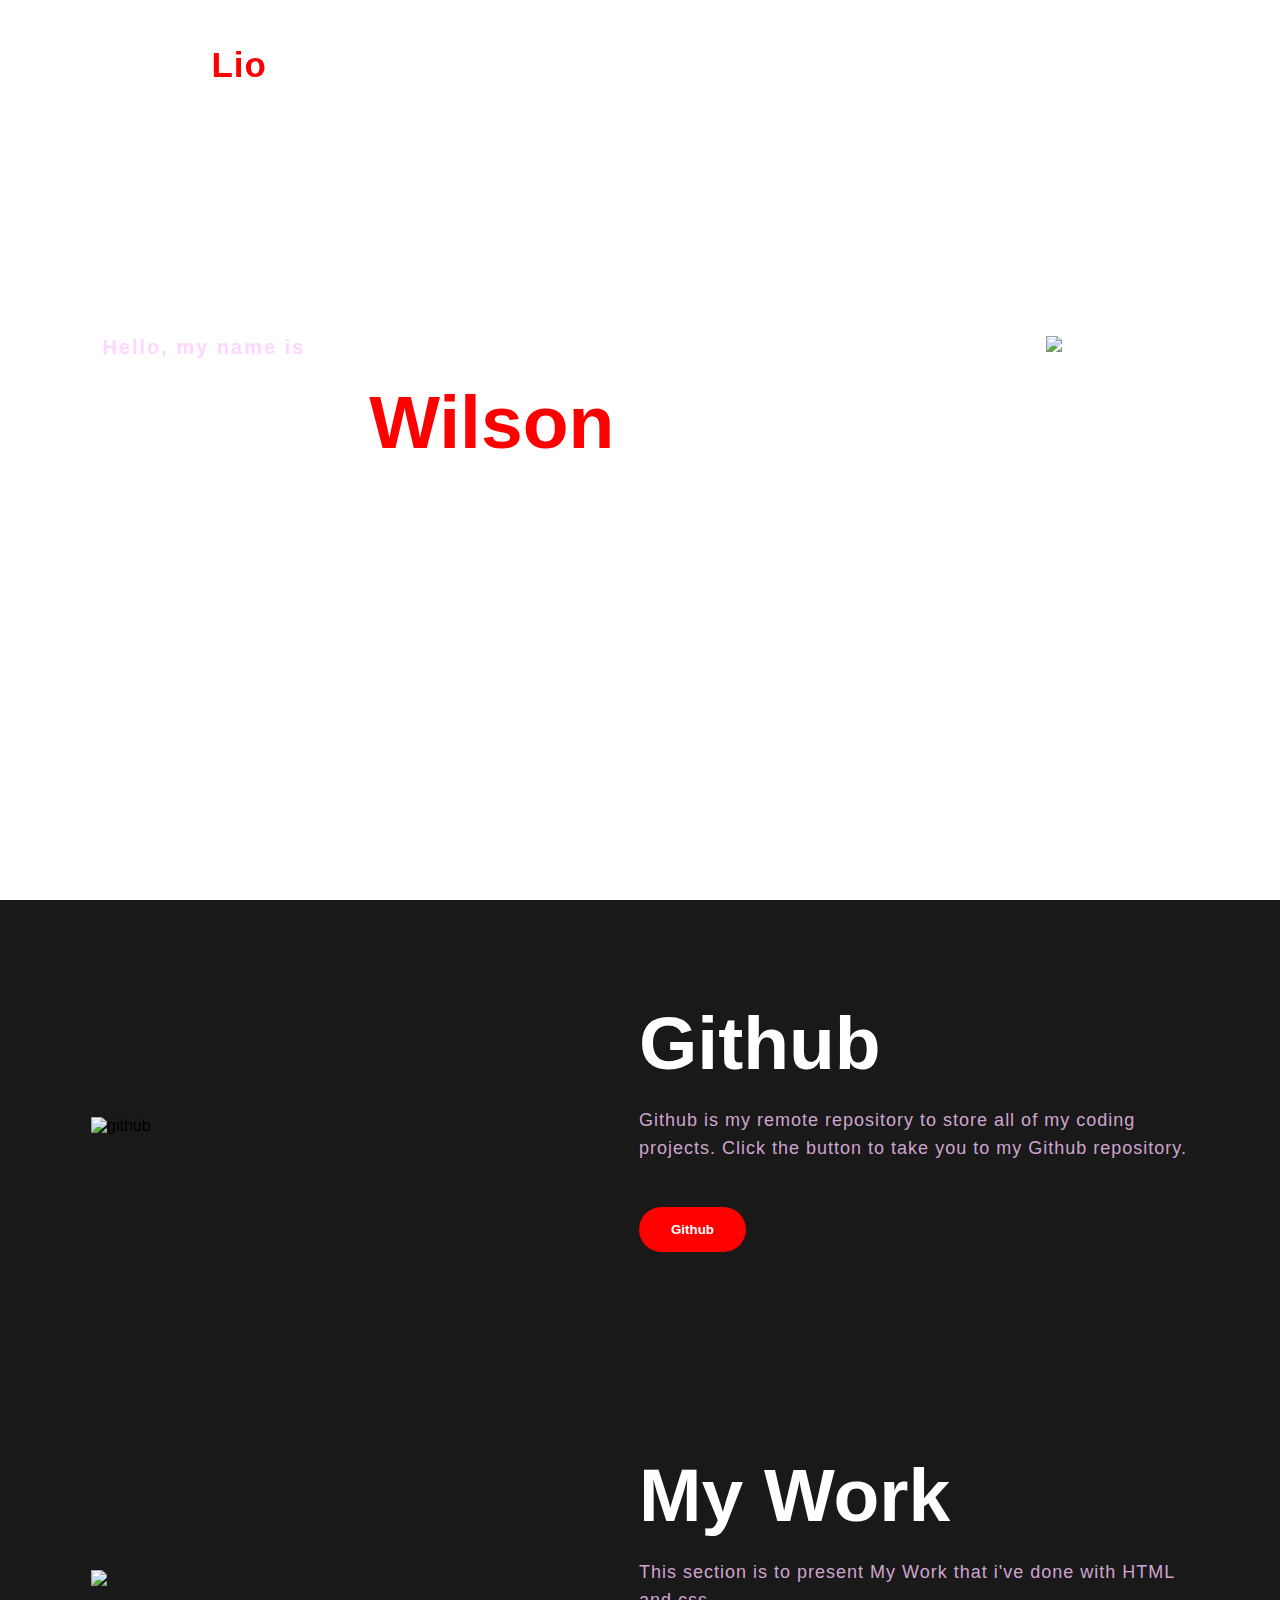
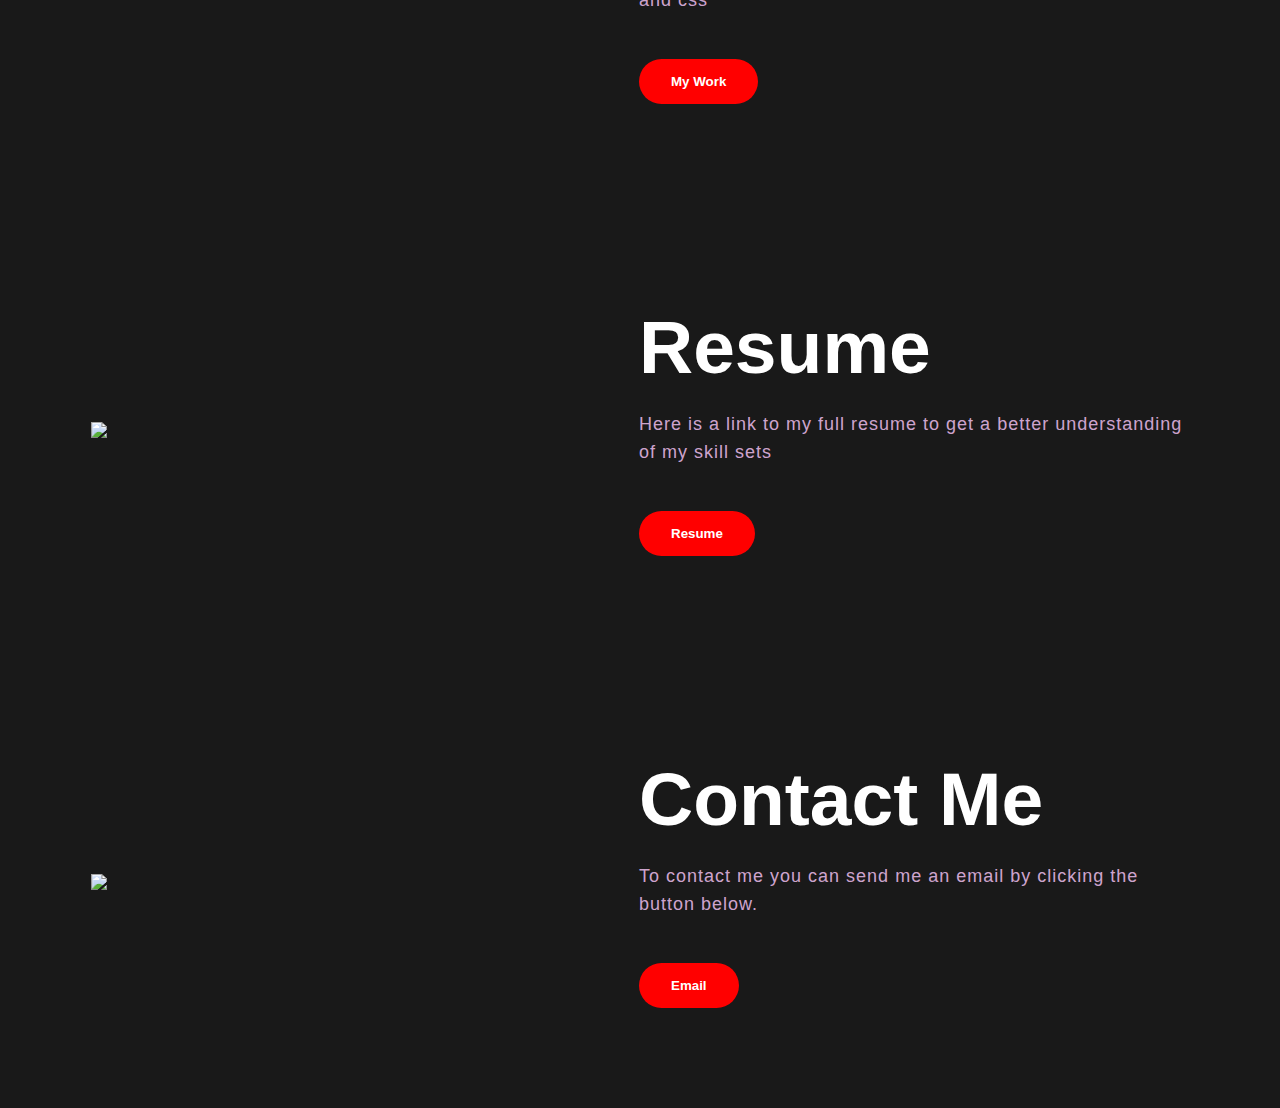
==== index.html @ 30651d8d "adding picture of me to right side and cleaning up css" ====
<!DOCTYPE html>
<html lang="en">
<head>
    <meta charset="UTF-8">
    <meta http-equiv="X-UA-Compatible" content="IE=edge">
    <meta name="viewport" content="width=device-width, initial-scale=1.0">
    <title>Tristan's Portfolio</title>
    <link rel="stylesheet" href="reset.css">
    <link rel="stylesheet" href="style.css">
</head>
<body>
 <!--hero section start-->
<header>
 <div class="hero">
    <nav class="sticky">
        <h2 class="logo">Portfo<span>lio</span></h2>
        <ul>
            <li><a href="#github">Github</a></li>
            <li><a href="#my-work">My Work</a></li>
            <li><a href="#resume">Resume</a></li>
            <li><a href="#contact">Contact</a></li>
        </ul>    
    </nav>
 </div>
<!--end of hero section-->
</header>
<div class="content">
    <div class="hello">
    <h4>Hello, my name is</h4>
    <h1>Tristan <span>Wilson</span></h1>
    <h3>I am a Web Developer</h3>
    </div>
    <div class="pic">
    <img src="./images/IMG_0957.JPG">
    </div>
</div>
<!--Start of github section-->
<section class="style" id="github">
  <div class="main">
    <img src="images/GitHub-headpic.webp" alt="github">
    <div class="text">
        <h2>Github</h2>
        <p>Github is my remote repository to store all of my coding projects.
         Click the button to take you to my Github repository.</p>
         <a href="https://github.com/TristanW63/Personal-Portfolio" target="_blank"><input type="button" value="Github"></a>
    </div>
</div>
</section>
<!--Start of my work section-->
<section class="style" id="my-work">
    <div class="main">
        <img src="./images/Screenshot 2022-08-08 140519.png">
        <div class="text">
            <h2>My Work</h2>
            <p>This section is to present My Work that i've done with HTML and css</p>
            <a href="#"><input type="button" value="My Work"></a>
        </div>
    </div>
</section>
<!--Start of resume section-->
<section class="style" id="resume">
    <div class="main">
        <img src="./images/resume.jpg">
        <div class="text">
        <h2>Resume</h2>
        <p>Here is a link to my full resume to get a better understanding of my skill sets</p>
        <a href="https://my.indeed.com/p/tristanw-r7j72pz" target="_blank"><input type="button" value="Resume"></a>
        </div>
    </div>
</section>
<!--Start of contact section-->
<section class="style" id="contact">
    <div class="main">
        <img src="./images/contact.jpg">
        <div class="text">
            <h2>Contact Me</h2>
            <p>To contact me you can send me an email by clicking the button below.</p>
            <a href="mailto:tristan_wilson_63@yahoo.com" target="_blank"><input type="button" value="Email"></a>
            </div>
          </div>
        </div>
</section>

</body>
</html>
---- style.css ----
* {
    box-sizing: border-box;
    padding: 0;
    margin: 0;
    font-family: 'Gill Sans', 'Gill Sans MT', Calibri, 'Trebuchet MS', sans-serif;
}

/* background image*/
.hero {
    height: 100vh;
    width: 100%;
    background-image: url(./images/background.png);
    background-size: cover;
    background-position: center;
}
/* header/nav bar*/
nav {
    display: flex;
    align-items: center;
    justify-content: space-between;
    padding-top: 45px;
    padding-left: 8%;
    padding-right: 8%;

}

.pic {
    width: 25%%;
}

.sticky {
    position: fixed;
    top:0;
    width: 100%;
}
/* "portfolio"*/
.logo {
    display: flex;
    color: white;
    font-size: 35px;
    letter-spacing: 1px;
    cursor: pointer;
}
span {
    color: red;
}
nav ul li {
    list-style-type: none;
    display: inline-block;
    padding: 10px 25px;
}

nav ul li a {
    color: white;
    text-decoration: none;
    font-weight: bold;
    text-transform: capitalize;
}

nav ul li a:hover {
    color: red;
    transition: .4s;
}

.content {
    width: 75%;
    position: absolute;
    top: 50%;
    display: flex;
    justify-content: space-between;
    left: 8%;
    transform: translateY(-50%);
}


h1 {
    color: white;
    font-size: 4.688rem;
    margin: 20px 0px 20px;
}

h3 {
    color: white;
    font-size: 25px;
    margin-bottom: 50px;
}

h4 {
    color: #fcfc;
    letter-spacing: 2px;
    font-size: 20px;
}

.style {
    width: 100%;
    padding: 100px 0px;
    background-color: #191919;
}

.style img {
    height: auto;
    width: 430px;
}

.text {
    width: 550px;
}

.main {
    max-width: 95%;
    margin: 0 auto;
    display: flex;
    align-items: center;
    justify-content: space-around;
}

h2 {
    display: flex;
    color: white;
    font-size: 75px;
    text-transform: capitalize;
    margin-bottom: 20px;
}

p{
    color: #fcfc;
    letter-spacing: 1px;
    line-height: 28px;
    font-size: 18px;
    margin-bottom: 45px;
}

input {
    background-color: red;
    color: white;
    text-decoration: none;
    border: 2px solid transparent;
    font-weight: bold;
    padding: 13px 30px;
    border-radius: 30px;
    transition: .4s;
}

input:hover {
    background-color: transparent;
    border: 2px solid red;
    cursor: pointer;
}

.content img {
    height: auto;
    width: 200px;
    position: relative;
    right: 0%;
}

@media screen and(min-width: 992px) {
    main {
        width: 50%;
    }
    
    
}

@media screen and(min-width: 728px) {
    body {
        width: 100%;
    }
    
}

@media screen and(min-width: 540px) {
    body {
        width: 100%;
    }
    
}
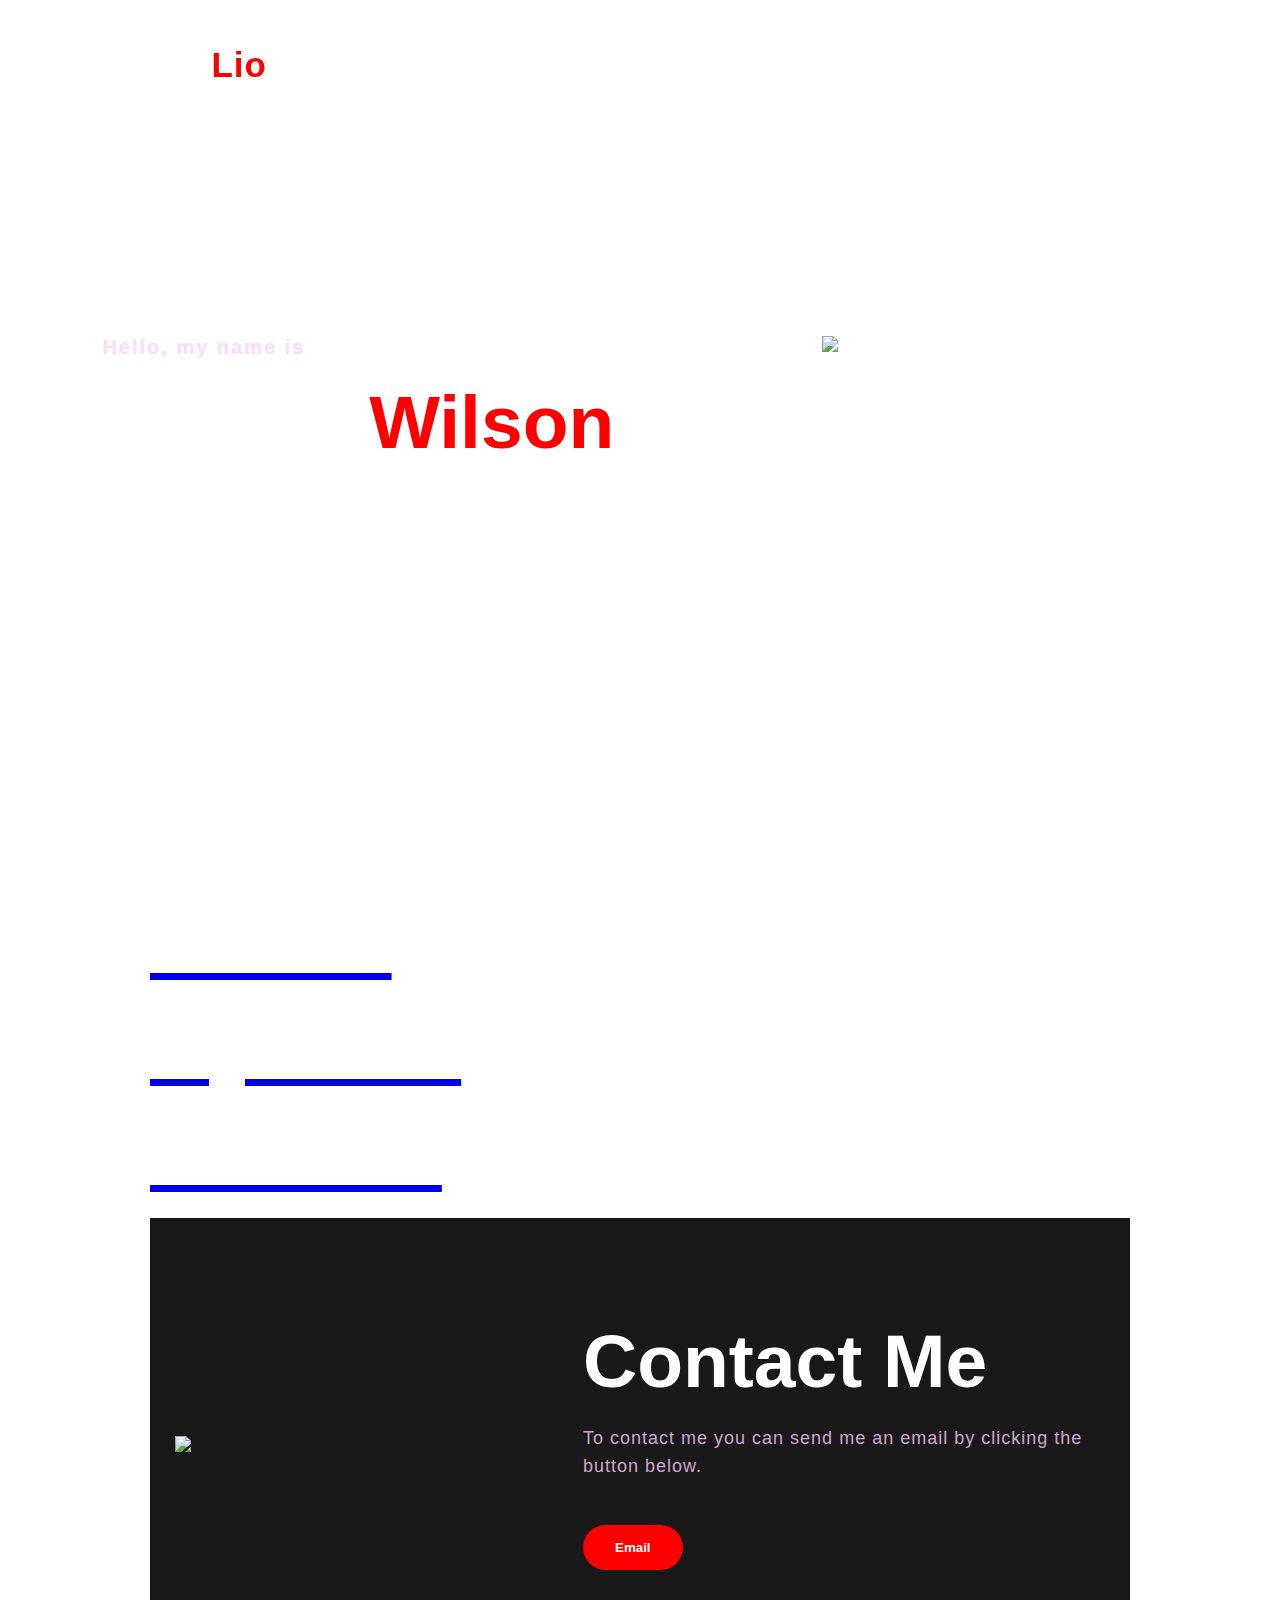
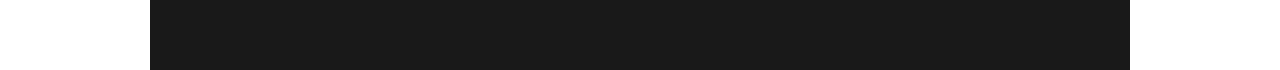
==== commit 7e19320c: "rebuild my html file" ====
--- a/index.html
+++ b/index.html
@@ -35,39 +35,20 @@
     </div>
 </div>
 <!--Start of github section-->
-<section class="style" id="github">
-  <div class="main">
-    <img src="images/GitHub-headpic.webp" alt="github">
-    <div class="text">
-        <h2>Github</h2>
-        <p>Github is my remote repository to store all of my coding projects.
-         Click the button to take you to my Github repository.</p>
-         <a href="https://github.com/TristanW63/Personal-Portfolio" target="_blank"><input type="button" value="Github"></a>
-    </div>
-</div>
-</section>
+<div class="main">
+      <section id="my-work">
+          <a href="https://github.com/TristanW63/Personal-Portfolio" target="_blank" class="gitpic">
+              <h2>Github</h2>
+            </a>
+ 
 <!--Start of my work section-->
-<section class="style" id="my-work">
-    <div class="main">
-        <img src="./images/Screenshot 2022-08-08 140519.png">
-        <div class="text">
-            <h2>My Work</h2>
-            <p>This section is to present My Work that i've done with HTML and css</p>
-            <a href="#"><input type="button" value="My Work"></a>
-        </div>
-    </div>
-</section>
+<a href="#" target="_blank" class="myworkpic">
+    <h2>My Work</h2>
+            </a>
 <!--Start of resume section-->
-<section class="style" id="resume">
-    <div class="main">
-        <img src="./images/resume.jpg">
-        <div class="text">
-        <h2>Resume</h2>
-        <p>Here is a link to my full resume to get a better understanding of my skill sets</p>
-        <a href="https://my.indeed.com/p/tristanw-r7j72pz" target="_blank"><input type="button" value="Resume"></a>
-        </div>
-    </div>
-</section>
+<a href="https://my.indeed.com/p/tristanw-r7j72pz" target="_blank" class="resumepic">
+    <h2>Resume</h2>
+        </a>
 <!--Start of contact section-->
 <section class="style" id="contact">
     <div class="main">
--- a/style.css
+++ b/style.css
@@ -26,13 +26,14 @@
 }
 
 .pic {
-    width: 25%%;
+    width: 25%;
 }
 
 .sticky {
     position: fixed;
     top:0;
     width: 100%;
+    z-index: 1;
 }
 /* "portfolio"*/
 .logo {
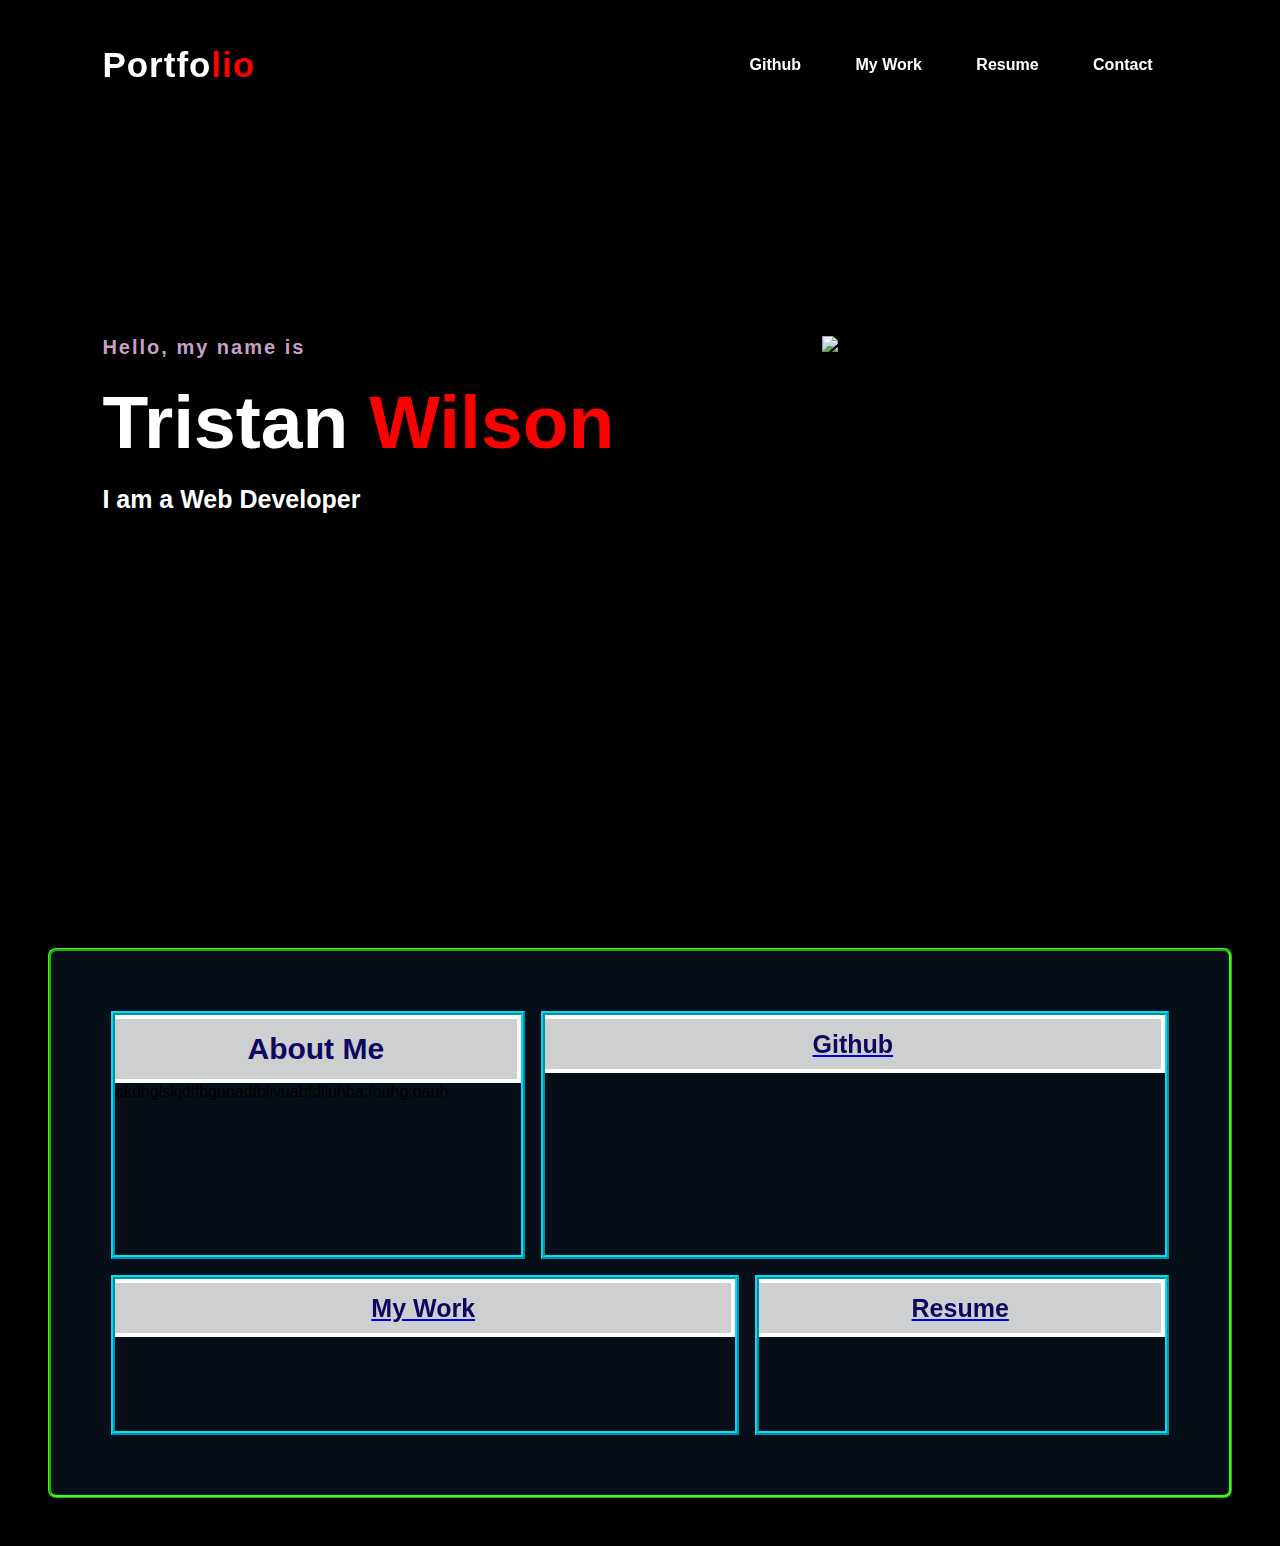
==== commit dbfea280: "did grid styling and colors" ====
--- a/index.html
+++ b/index.html
@@ -38,18 +38,25 @@
 <div class="main">
       <section id="my-work">
           <a href="https://github.com/TristanW63/Personal-Portfolio" target="_blank" class="gitpic">
-              <h2>Github</h2>
+              <h3>Github</h3>
             </a>
  
 <!--Start of my work section-->
 <a href="#" target="_blank" class="myworkpic">
-    <h2>My Work</h2>
+    <h3>My Work</h3>
             </a>
 <!--Start of resume section-->
-<a href="https://my.indeed.com/p/tristanw-r7j72pz" target="_blank" class="resumepic">
-    <h2>Resume</h2>
+<a href="https://my.indeed.com/p/tristanw-r7j72pz" target="_blank" class="resumepic"> 
+    <h3>Resume</h3>
         </a>
-<!--Start of contact section-->
+
+<div class="aboutme">
+        <h5>About Me</h5>
+        <p>akdhglskjdffbguoadfblivuabfdliuhba;fouhg;oauh</p>
+</div>
+      </section>
+</div>
+<!--Start of contact section
 <section class="style" id="contact">
     <div class="main">
         <img src="./images/contact.jpg">
@@ -59,7 +66,7 @@
             <a href="mailto:tristan_wilson_63@yahoo.com" target="_blank"><input type="button" value="Email"></a>
             </div>
           </div>
-        </div>
+        </div> -->
 </section>
 
 </body>
--- a/style.css
+++ b/style.css
@@ -4,6 +4,10 @@
     padding: 0;
     margin: 0;
     font-family: 'Gill Sans', 'Gill Sans MT', Calibri, 'Trebuchet MS', sans-serif;
+}
+
+body {
+    background-color: black;
 }
 
 /* background image*/
@@ -74,6 +78,89 @@
     transform: translateY(-50%);
 }
 
+.gitpic {
+    width: 100%;
+    height: 100%;
+    outline: 0.3rem ridge #05dbf7;
+    grid-column: 3/6;
+    grid-row: 1/4;
+    background-image: url(./GitHub-headpic.webp);
+}
+
+#my-work {
+    display: grid;
+    grid-template-columns: repeat(5, 1fr);
+    grid-template-rows: repeat(5, 5vw);
+    grid-gap: 1.5rem;
+    padding: 3rem; 
+}
+
+.myworkpic {
+    width: 100%;
+    height: 100%;
+    outline: 0.3rem ridge #05dbf7;
+    grid-column: 1/4;
+    grid-row: 4/6;
+    background-image: url(./Screenshot\ 2022-08-08\ 140519.png);
+}
+
+.aboutme {
+    width: 100%;
+    height: 100%;
+    outline: 0.3rem ridge #05dbf7;
+    grid-column: 1/3;
+    grid-row: 1/4;
+}
+
+.resumepic {
+    width: 100%;
+    height: 100%;
+    outline: 0.3rem ridge #05dbf7;
+    grid-column: 4/6;
+    grid-row: 4/6;
+    background-image: url(./resume.jpg);
+}
+
+.main {
+    background-color: #060f18;
+    border-radius: 0.5rem;
+    padding: 1rem;
+    padding-top: 1rem;
+    padding-bottom: 1rem;
+    border: 0.2rem ridge #39FF14;
+    margin: 3rem 3rem 3rem 3rem;
+}
+
+#my-work h3 {
+    color: #0f065e;
+    background-color: rgba(255, 255, 255, 0.8);
+    line-height: 2;
+    text-align: center;
+    border-top: 0.3rem solid #fff;
+    border-right: 0.3rem solid #fff;
+    border-bottom: 0.3rem solid #fff;
+}
+
+h5 {
+    color: #0f065e;
+    background-color: rgba(255, 255, 255, 0.8);
+    line-height: 2;
+    text-align: center;
+    border-top: 0.3rem solid #fff;
+    border-right: 0.3rem solid #fff;
+    border-bottom: 0.3rem solid #fff; 
+    font-size: 30px;
+}
+
+p {
+    display: inline-flex;
+}
+
+#my-work a {
+    filter: brightness(100%);
+    transition: all 1s ease;
+}
+
 
 h1 {
     color: white;
@@ -92,88 +179,3 @@
     letter-spacing: 2px;
     font-size: 20px;
 }
-
-.style {
-    width: 100%;
-    padding: 100px 0px;
-    background-color: #191919;
-}
-
-.style img {
-    height: auto;
-    width: 430px;
-}
-
-.text {
-    width: 550px;
-}
-
-.main {
-    max-width: 95%;
-    margin: 0 auto;
-    display: flex;
-    align-items: center;
-    justify-content: space-around;
-}
-
-h2 {
-    display: flex;
-    color: white;
-    font-size: 75px;
-    text-transform: capitalize;
-    margin-bottom: 20px;
-}
-
-p{
-    color: #fcfc;
-    letter-spacing: 1px;
-    line-height: 28px;
-    font-size: 18px;
-    margin-bottom: 45px;
-}
-
-input {
-    background-color: red;
-    color: white;
-    text-decoration: none;
-    border: 2px solid transparent;
-    font-weight: bold;
-    padding: 13px 30px;
-    border-radius: 30px;
-    transition: .4s;
-}
-
-input:hover {
-    background-color: transparent;
-    border: 2px solid red;
-    cursor: pointer;
-}
-
-.content img {
-    height: auto;
-    width: 200px;
-    position: relative;
-    right: 0%;
-}
-
-@media screen and(min-width: 992px) {
-    main {
-        width: 50%;
-    }
-    
-    
-}
-
-@media screen and(min-width: 728px) {
-    body {
-        width: 100%;
-    }
-    
-}
-
-@media screen and(min-width: 540px) {
-    body {
-        width: 100%;
-    }
-    
-}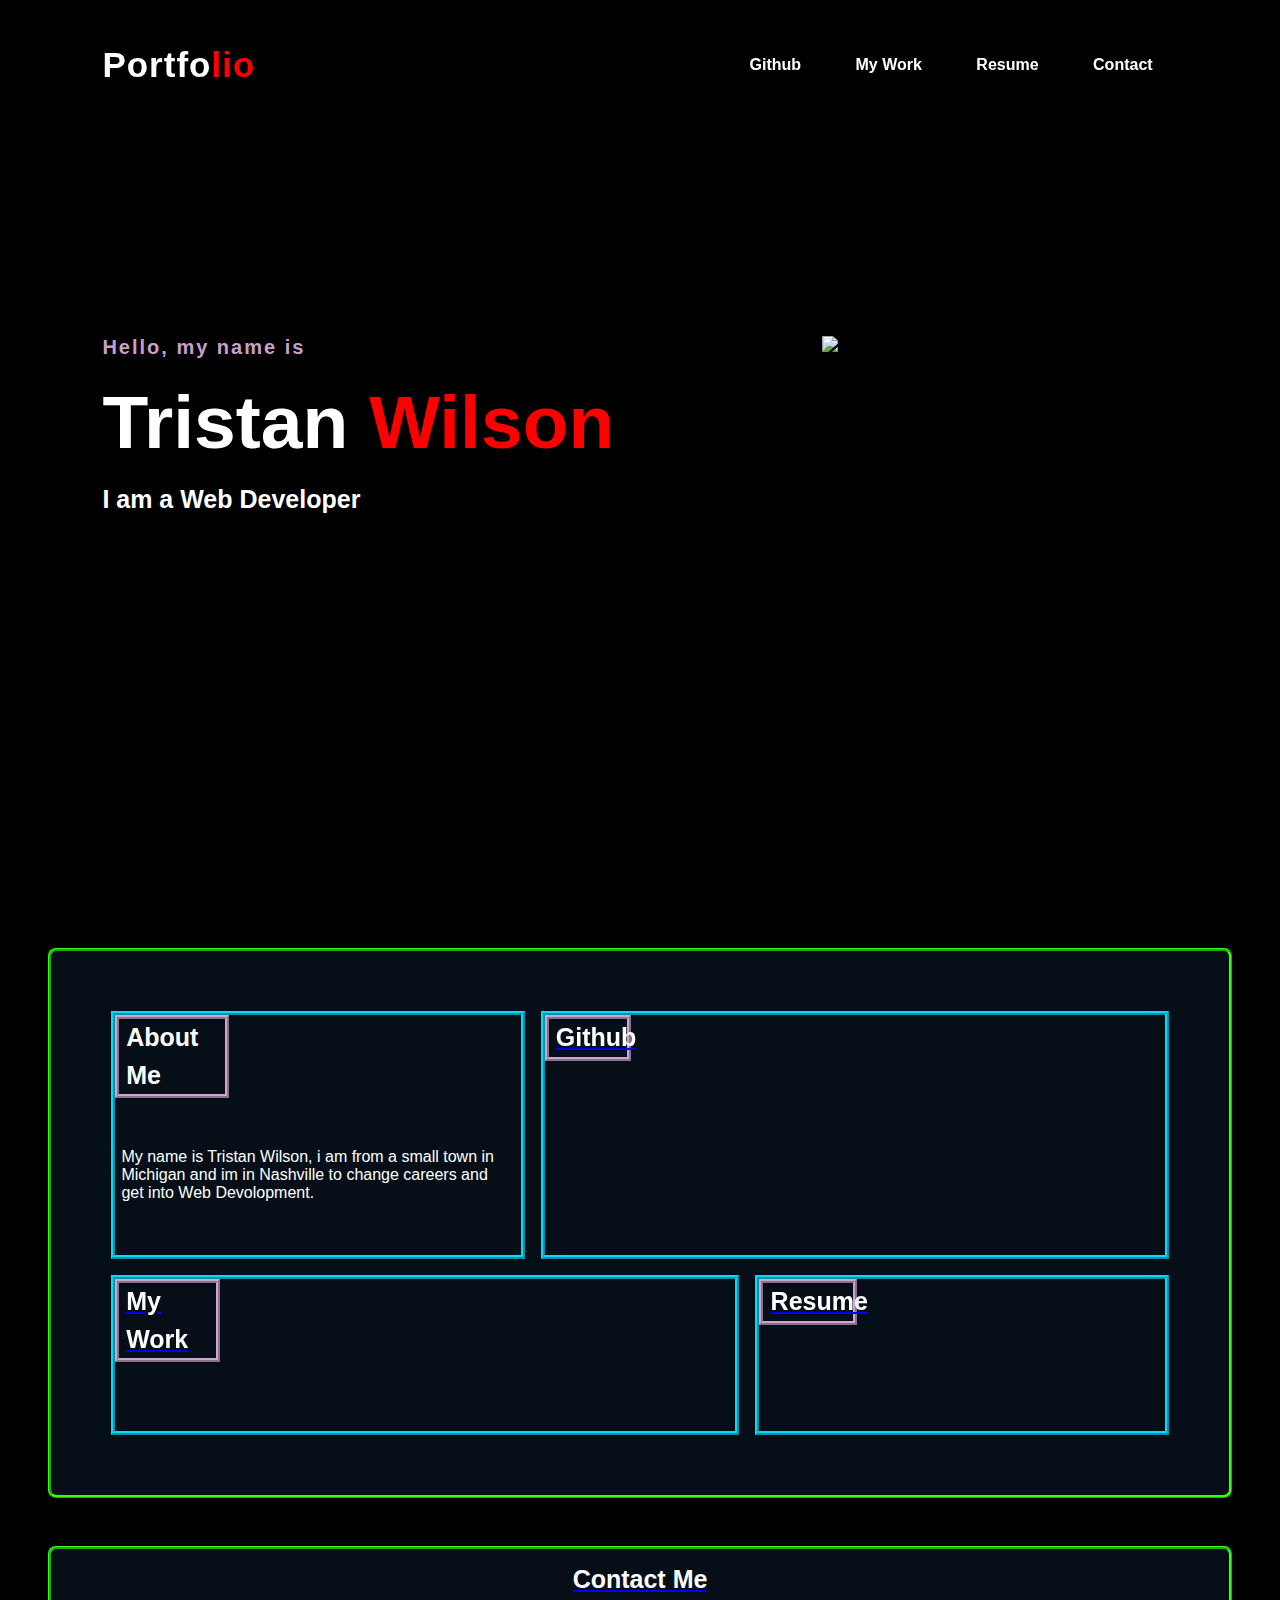
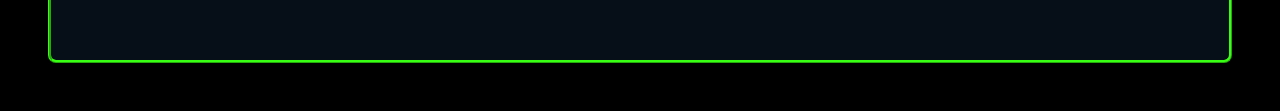
==== commit d010b43b: "readme update" ====
--- a/index.html
+++ b/index.html
@@ -37,7 +37,7 @@
 <!--Start of github section-->
 <div class="main">
       <section id="my-work">
-          <a href="https://github.com/TristanW63/Personal-Portfolio" target="_blank" class="gitpic">
+          <a id="github" href="https://github.com/TristanW63/Personal-Portfolio" target="_blank" class="gitpic">
               <h3>Github</h3>
             </a>
  
@@ -46,28 +46,24 @@
     <h3>My Work</h3>
             </a>
 <!--Start of resume section-->
-<a href="https://my.indeed.com/p/tristanw-r7j72pz" target="_blank" class="resumepic"> 
+<a id="resume" href="https://my.indeed.com/p/tristanw-r7j72pz" target="_blank" class="resumepic"> 
     <h3>Resume</h3>
         </a>
-
+<!--start of about me section-->
 <div class="aboutme">
-        <h5>About Me</h5>
-        <p>akdhglskjdffbguoadfblivuabfdliuhba;fouhg;oauh</p>
+        <h3>About Me</h3>
+        <p>My name is Tristan Wilson, i am from a small town in Michigan and im in Nashville to change careers and get into Web Devolopment.</p>
 </div>
       </section>
 </div>
-<!--Start of contact section
-<section class="style" id="contact">
-    <div class="main">
-        <img src="./images/contact.jpg">
-        <div class="text">
-            <h2>Contact Me</h2>
-            <p>To contact me you can send me an email by clicking the button below.</p>
-            <a href="mailto:tristan_wilson_63@yahoo.com" target="_blank"><input type="button" value="Email"></a>
-            </div>
-          </div>
-        </div> -->
+<!--start of contact section-->
+<div class="contact">
+<section id="contact">
+    <a href="mailto:tristan_wilson_63@yahoo.com" target="_blank" class="contactlink">
+        <h3>Contact Me</h3>
+    </a>
 </section>
+</div>
 
 </body>
 </html>
--- a/style.css
+++ b/style.css
@@ -28,11 +28,11 @@
     padding-right: 8%;
 
 }
-
+/*Profile picture*/
 .pic {
     width: 25%;
 }
-
+/*used for sticky header*/
 .sticky {
     position: fixed;
     top:0;
@@ -67,7 +67,7 @@
     color: red;
     transition: .4s;
 }
-
+/*text to the left side of page*/
 .content {
     width: 75%;
     position: absolute;
@@ -77,14 +77,31 @@
     left: 8%;
     transform: translateY(-50%);
 }
-
+/*layout within main layout*/
 .gitpic {
     width: 100%;
     height: 100%;
     outline: 0.3rem ridge #05dbf7;
     grid-column: 3/6;
     grid-row: 1/4;
-    background-image: url(./GitHub-headpic.webp);
+    background-image: url(./images/GitHub-headpic.webp);
+}
+
+.gitpic h3 {
+    width: 14%;
+    
+}
+
+.myworkpic h3 {
+    width: 17%;
+}
+
+.resumepic h3 {
+    width: 24%;
+}
+
+.aboutme h3 {
+    width: 28%;
 }
 
 #my-work {
@@ -93,6 +110,7 @@
     grid-template-rows: repeat(5, 5vw);
     grid-gap: 1.5rem;
     padding: 3rem; 
+    flex-wrap: wrap;
 }
 
 .myworkpic {
@@ -101,7 +119,8 @@
     outline: 0.3rem ridge #05dbf7;
     grid-column: 1/4;
     grid-row: 4/6;
-    background-image: url(./Screenshot\ 2022-08-08\ 140519.png);
+    background-image: url(./images/Screenshot\ 2022-08-08\ 140519.png);
+    border-image-width: 100%;
 }
 
 .aboutme {
@@ -112,15 +131,21 @@
     grid-row: 1/4;
 }
 
+.aboutme p {
+    padding-left: .4rem;
+    padding-right: .4rem;
+    display: flex;
+}
+
 .resumepic {
     width: 100%;
     height: 100%;
     outline: 0.3rem ridge #05dbf7;
     grid-column: 4/6;
     grid-row: 4/6;
-    background-image: url(./resume.jpg);
-}
-
+    background-image: url(./images/resume.jpg);
+}
+/*main section layout*/
 .main {
     background-color: #060f18;
     border-radius: 0.5rem;
@@ -129,32 +154,20 @@
     padding-bottom: 1rem;
     border: 0.2rem ridge #39FF14;
     margin: 3rem 3rem 3rem 3rem;
+    color: white;
+    flex-wrap: wrap;
 }
 
 #my-work h3 {
-    color: #0f065e;
-    background-color: rgba(255, 255, 255, 0.8);
-    line-height: 2;
-    text-align: center;
-    border-top: 0.3rem solid #fff;
-    border-right: 0.3rem solid #fff;
-    border-bottom: 0.3rem solid #fff;
-}
-
-h5 {
-    color: #0f065e;
-    background-color: rgba(255, 255, 255, 0.8);
-    line-height: 2;
-    text-align: center;
-    border-top: 0.3rem solid #fff;
-    border-right: 0.3rem solid #fff;
-    border-bottom: 0.3rem solid #fff; 
-    font-size: 30px;
-}
-
-p {
-    display: inline-flex;
-}
+    color: white;
+    background-color: #060f18;
+    line-height: 1.5;
+    text-align: left;
+    border: 0.3rem ridge #fcfc;
+    padding-left: 0.45rem;
+    display: flex;
+}
+
 
 #my-work a {
     filter: brightness(100%);
@@ -179,3 +192,33 @@
     letter-spacing: 2px;
     font-size: 20px;
 }
+/*styling for contact section*/
+.contact {
+    background-color: #060f18;
+    border-radius: 0.5rem;
+    padding: 1rem;
+    padding-top: 1rem;
+    padding-bottom: 1rem;
+    border: 0.2rem ridge #39FF14;
+    margin: 3rem 3rem 3rem 3rem;
+}
+
+.contactlink h3 {
+    text-align: center;
+}
+
+@media screen and (max-width: 750px) {
+    nav,
+    ul,
+    li {
+        display: flex;
+        flex-direction: column;
+        text-align: center;
+    }
+    #my-work,
+    .contact
+    .hero{
+        padding: 3rem;
+        scroll-margin-top: 15rem;
+    }
+}
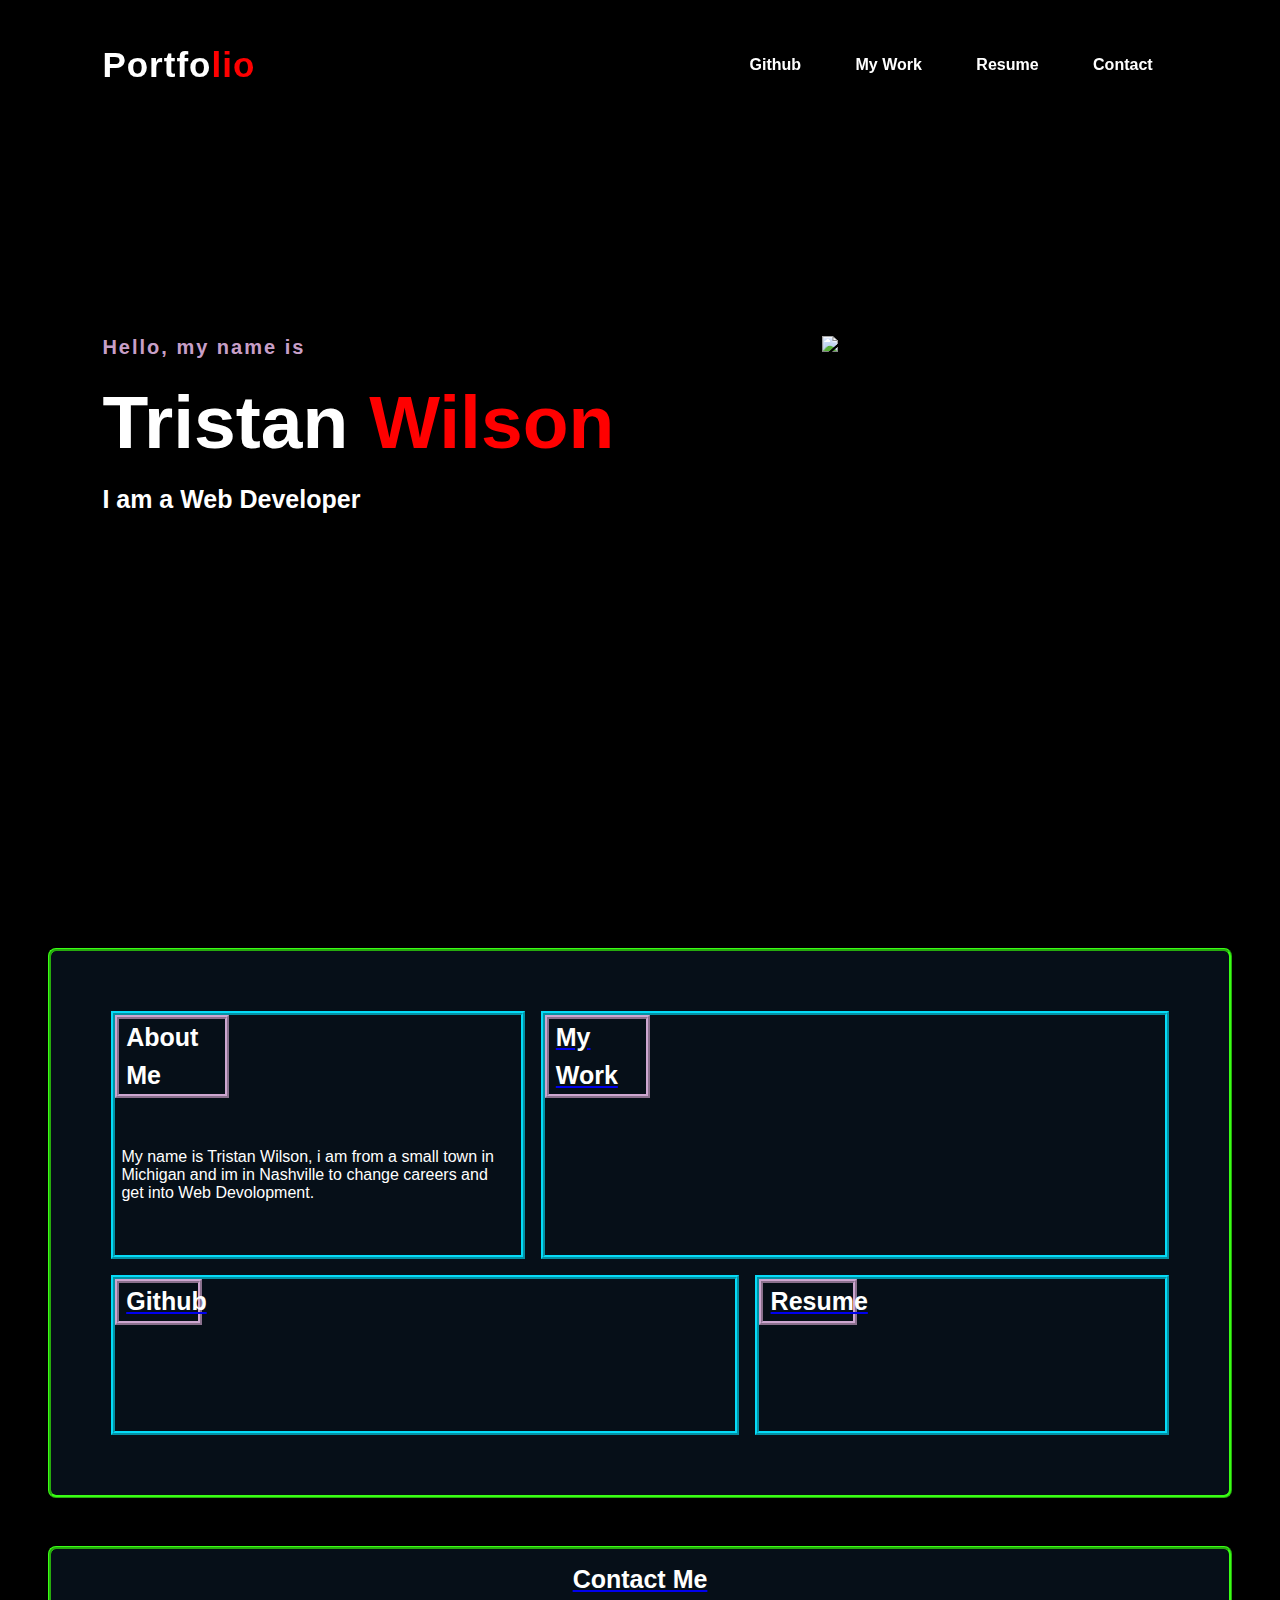
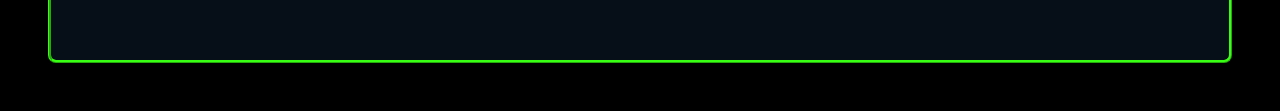
==== commit ddadc2d2: "added hover to elements" ====
--- a/index.html
+++ b/index.html
@@ -37,13 +37,13 @@
 <!--Start of github section-->
 <div class="main">
       <section id="my-work">
-          <a id="github" href="https://github.com/TristanW63/Personal-Portfolio" target="_blank" class="gitpic">
-              <h3>Github</h3>
+          <a href="#" target="_blank" class="gitpic">
+              <h3>My Work</h3>
             </a>
  
 <!--Start of my work section-->
-<a href="#" target="_blank" class="myworkpic">
-    <h3>My Work</h3>
+<a id="github" href="https://github.com/TristanW63/Personal-Portfolio" target="_blank" class="myworkpic">
+    <h3>Github</h3>
             </a>
 <!--Start of resume section-->
 <a id="resume" href="https://my.indeed.com/p/tristanw-r7j72pz" target="_blank" class="resumepic"> 
--- a/style.css
+++ b/style.css
@@ -84,16 +84,34 @@
     outline: 0.3rem ridge #05dbf7;
     grid-column: 3/6;
     grid-row: 1/4;
-    background-image: url(./images/GitHub-headpic.webp);
-}
+    background-image: url(./images/Screenshot\ 2022-08-08\ 140519.png);
+}
+
+.main .gitpic:hover {
+    transform: scale(101%);
+    filter: brightness(150%);
+    box-shadow: 0 0 0 7px #05dbf7;
+}
+
+.main .myworkpic:hover {
+    transform: scale(101%);
+    filter: brightness(150%);
+    box-shadow: 0 0 0 7px #05dbf7;
+}
+
+.main .resumepic:hover {
+    transform: scale(101%);
+    filter: brightness(150%);
+    box-shadow: 0 0 0 7px #05dbf7;
+} 
 
 .gitpic h3 {
+    width:17%;
+    
+}
+
+.myworkpic h3 {
     width: 14%;
-    
-}
-
-.myworkpic h3 {
-    width: 17%;
 }
 
 .resumepic h3 {
@@ -119,8 +137,7 @@
     outline: 0.3rem ridge #05dbf7;
     grid-column: 1/4;
     grid-row: 4/6;
-    background-image: url(./images/Screenshot\ 2022-08-08\ 140519.png);
-    border-image-width: 100%;
+    background-image: url(./images/GitHub-headpic.webp)
 }
 
 .aboutme {
@@ -156,6 +173,7 @@
     margin: 3rem 3rem 3rem 3rem;
     color: white;
     flex-wrap: wrap;
+    transition: transform .2s;
 }
 
 #my-work h3 {
@@ -167,13 +185,6 @@
     padding-left: 0.45rem;
     display: flex;
 }
-
-
-#my-work a {
-    filter: brightness(100%);
-    transition: all 1s ease;
-}
-
 
 h1 {
     color: white;
@@ -205,9 +216,18 @@
 
 .contactlink h3 {
     text-align: center;
-}
-
+    color: white;
+    text-decoration: none;
+    font-weight: bold;
+    text-transform: capitalize;
+}
+
+.contactlink h3:hover {
+    color: red;
+    transition: .4s;
+}
 @media screen and (max-width: 750px) {
+
     nav,
     ul,
     li {
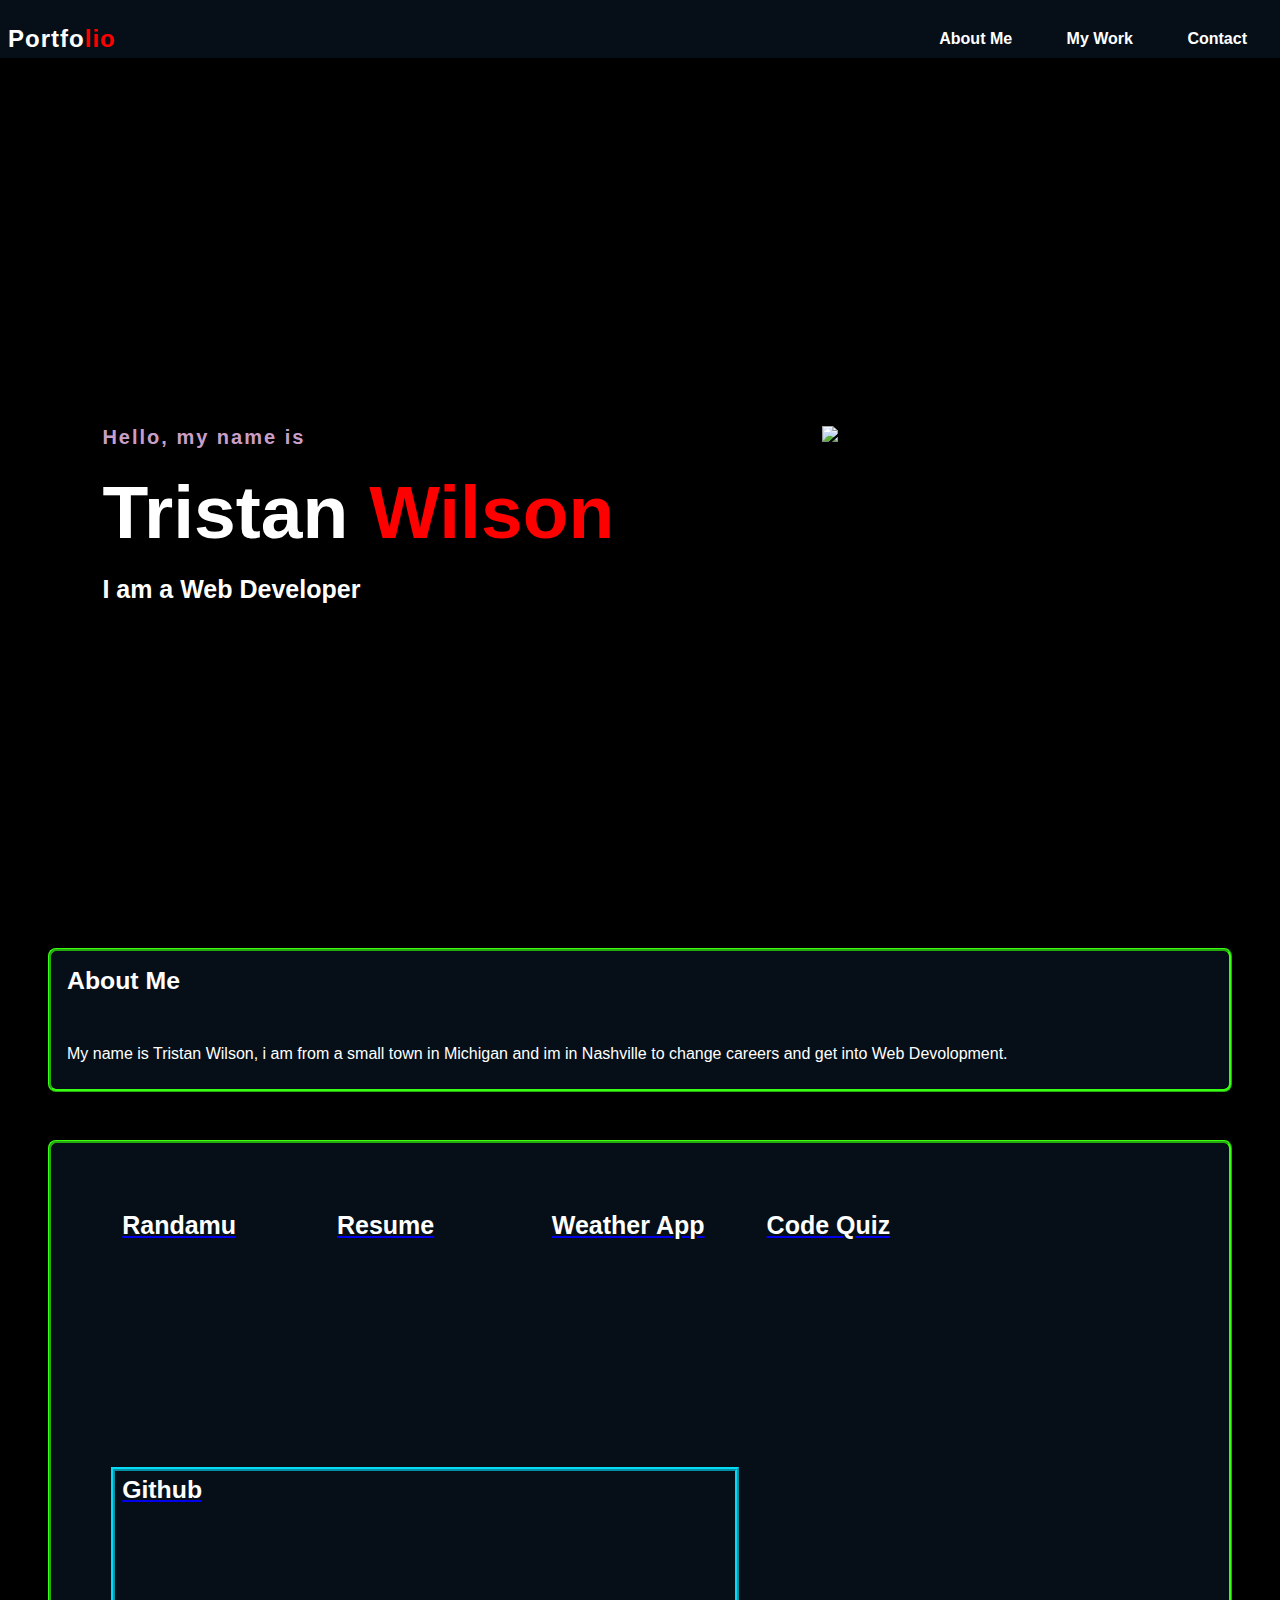
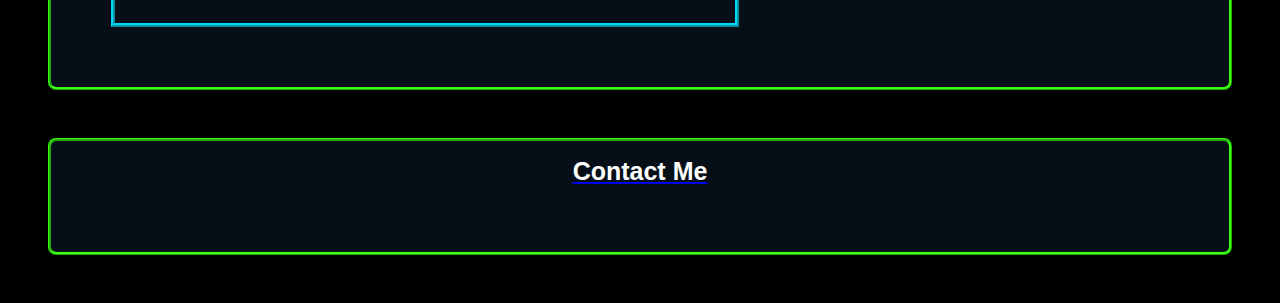
==== commit 88541d05: "Update index.html" ====
--- a/index.html
+++ b/index.html
@@ -15,9 +15,10 @@
     <nav class="sticky">
         <h2 class="logo">Portfo<span>lio</span></h2>
         <ul>
-            <li><a href="#github">Github</a></li>
+            <!-- <li><a href="#github">Github</a></li> -->
+            <li><a href="#aboutme">About Me</a></li>
             <li><a href="#my-work">My Work</a></li>
-            <li><a href="#resume">Resume</a></li>
+            <!-- <li><a href="#resume">Resume</a></li> -->
             <li><a href="#contact">Contact</a></li>
         </ul>    
     </nav>
@@ -34,26 +35,35 @@
     <img src="./images/IMG_0957.JPG">
     </div>
 </div>
+<!--Start of about me section-->
+<div class="aboutme">
+    <section id="aboutme">
+    <h3>About Me</h3>
+        <p>My name is Tristan Wilson, i am from a small town in Michigan and im in Nashville to change careers and get into Web Devolopment.</p>
+    </section>
+</div>
 <!--Start of github section-->
 <div class="main">
       <section id="my-work">
-          <a href="#" target="_blank" class="gitpic">
-              <h3>My Work</h3>
+          <a href="https://cmash93.github.io/Randamu/" target="_blank" class="password">
+              <h3>Randamu</h3>
             </a>
+
+            <a href="https://docs.google.com/document/d/1aMOs_a-oA1tGP4D75vxzP4PNgxoMN6R_hvYn6BngvIM/edit?usp=sharing" target="_blank" class="resume1">
+                <h3>Resume</h3>
+              </a>
+            <a href="https://tristanw63.github.io/Weather-Dashboard/" target="_blank" class="weatherapp">
+                <h3>Weather App</h3>
+              </a>
  
 <!--Start of my work section-->
-<a id="github" href="https://github.com/TristanW63/Personal-Portfolio" target="_blank" class="myworkpic">
+<a id="github" href="https://github.com/TristanW63" target="_blank" class="myworkpic">
     <h3>Github</h3>
             </a>
 <!--Start of resume section-->
-<a id="resume" href="https://my.indeed.com/p/tristanw-r7j72pz" target="_blank" class="resumepic"> 
-    <h3>Resume</h3>
+<a id="resume" href="https://tristanw63.github.io/Code-Quiz/" target="_blank" class="quiz"> 
+    <h3>Code Quiz</h3>
         </a>
-<!--start of about me section-->
-<div class="aboutme">
-        <h3>About Me</h3>
-        <p>My name is Tristan Wilson, i am from a small town in Michigan and im in Nashville to change careers and get into Web Devolopment.</p>
-</div>
       </section>
 </div>
 <!--start of contact section-->
--- a/style.css
+++ b/style.css
@@ -17,15 +17,18 @@
     background-image: url(./images/background.png);
     background-size: cover;
     background-position: center;
+    display: flex;
 }
 /* header/nav bar*/
 nav {
+    background-color: #060f18;
     display: flex;
     align-items: center;
     justify-content: space-between;
-    padding-top: 45px;
-    padding-left: 8%;
-    padding-right: 8%;
+    padding-left: .5rem;
+    padding-right: .5rem;
+    padding-top: 1.25rem;
+    top: 0;
 
 }
 /*Profile picture*/
@@ -43,8 +46,8 @@
 .logo {
     display: flex;
     color: white;
-    font-size: 35px;
-    letter-spacing: 1px;
+    font-size: 2.188;
+    letter-spacing: .063rem;
     cursor: pointer;
 }
 span {
@@ -70,19 +73,21 @@
 /*text to the left side of page*/
 .content {
     width: 75%;
+    display: flex;
+    flex-wrap: wrap;
+    justify-content: space-between;
     position: absolute;
-    top: 50%;
-    display: flex;
-    justify-content: space-between;
+    top: 60%;
     left: 8%;
     transform: translateY(-50%);
 }
+
 /*layout within main layout*/
 .gitpic {
     width: 100%;
     height: 100%;
     outline: 0.3rem ridge #05dbf7;
-    grid-column: 3/6;
+    grid-column: 1/6;
     grid-row: 1/4;
     background-image: url(./images/Screenshot\ 2022-08-08\ 140519.png);
 }
@@ -106,20 +111,20 @@
 } 
 
 .gitpic h3 {
-    width:17%;
+    font-size: 1.55rem;
     
 }
 
 .myworkpic h3 {
-    width: 14%;
+    font-size: 1.55rem;
 }
 
 .resumepic h3 {
-    width: 24%;
+    font-size: 1.55rem;
 }
 
 .aboutme h3 {
-    width: 28%;
+    font-size: 1.55rem;
 }
 
 #my-work {
@@ -141,29 +146,6 @@
 }
 
 .aboutme {
-    width: 100%;
-    height: 100%;
-    outline: 0.3rem ridge #05dbf7;
-    grid-column: 1/3;
-    grid-row: 1/4;
-}
-
-.aboutme p {
-    padding-left: .4rem;
-    padding-right: .4rem;
-    display: flex;
-}
-
-.resumepic {
-    width: 100%;
-    height: 100%;
-    outline: 0.3rem ridge #05dbf7;
-    grid-column: 4/6;
-    grid-row: 4/6;
-    background-image: url(./images/resume.jpg);
-}
-/*main section layout*/
-.main {
     background-color: #060f18;
     border-radius: 0.5rem;
     padding: 1rem;
@@ -171,40 +153,31 @@
     padding-bottom: 1rem;
     border: 0.2rem ridge #39FF14;
     margin: 3rem 3rem 3rem 3rem;
-    color: white;
-    flex-wrap: wrap;
-    transition: transform .2s;
-}
-
-#my-work h3 {
-    color: white;
-    background-color: #060f18;
-    line-height: 1.5;
-    text-align: left;
-    border: 0.3rem ridge #fcfc;
-    padding-left: 0.45rem;
-    display: flex;
-}
-
-h1 {
-    color: white;
-    font-size: 4.688rem;
-    margin: 20px 0px 20px;
-}
-
-h3 {
-    color: white;
-    font-size: 25px;
-    margin-bottom: 50px;
-}
-
-h4 {
-    color: #fcfc;
-    letter-spacing: 2px;
-    font-size: 20px;
-}
-/*styling for contact section*/
-.contact {
+}
+
+.aboutme h3 {
+    text-align:justify;
+    color: white;
+    text-decoration: none;
+    font-weight: bold;
+    text-transform: capitalize;
+}
+
+.aboutme p {
+    color: white;
+    margin-bottom: 10px;
+}
+
+.resumepic {
+    width: 100%;
+    height: 100%;
+    outline: 0.3rem ridge #05dbf7;
+    grid-column: 4/6;
+    grid-row: 4/6;
+    background-image: url(./images/resume.jpg);
+}
+/*main section layout*/
+.main {
     background-color: #060f18;
     border-radius: 0.5rem;
     padding: 1rem;
@@ -212,6 +185,46 @@
     padding-bottom: 1rem;
     border: 0.2rem ridge #39FF14;
     margin: 3rem 3rem 3rem 3rem;
+    color: white;
+    flex-wrap: wrap;
+    transition: transform .2s;
+}
+
+#my-work h3 {
+    color: white;
+    background-color: #060f18;
+    line-height: 1.5;
+    text-align: left;
+    padding-left: 0.45rem;
+    display: flex;
+}
+
+h1 {
+    color: white;
+    font-size: 4.688rem;
+    margin: 1.25rem 0rem 1.25rem;
+}
+
+h3 {
+    color: white;
+    font-size: 1.563rem;
+    margin-bottom: 3.125rem;
+}
+
+h4 {
+    color: #fcfc;
+    letter-spacing: .125rem;
+    font-size: 1.25rem;
+}
+/*styling for contact section*/
+.contact {
+    background-color: #060f18;
+    border-radius: 0.5rem;
+    padding: 1rem;
+    padding-top: 1rem;
+    padding-bottom: 1rem;
+    border: 0.2rem ridge #39FF14;
+    margin: 3rem 3rem 3rem 3rem;
 }
 
 .contactlink h3 {
@@ -226,19 +239,17 @@
     color: red;
     transition: .4s;
 }
-@media screen and (max-width: 750px) {
-
-    nav,
-    ul,
-    li {
-        display: flex;
-        flex-direction: column;
-        text-align: center;
+
+@media screen and (max-width: 920px) {
+    h1 {
+      font-size: 2.344rem;  
     }
-    #my-work,
-    .contact
-    .hero{
-        padding: 3rem;
-        scroll-margin-top: 15rem;
+}
+
+@media screen and (max-width: 728px) {
+   .gitpic h3,
+   .myworkpic h3,
+   .resumepic h3 {
+    font-size: 1.1625rem;
     }
-}
+}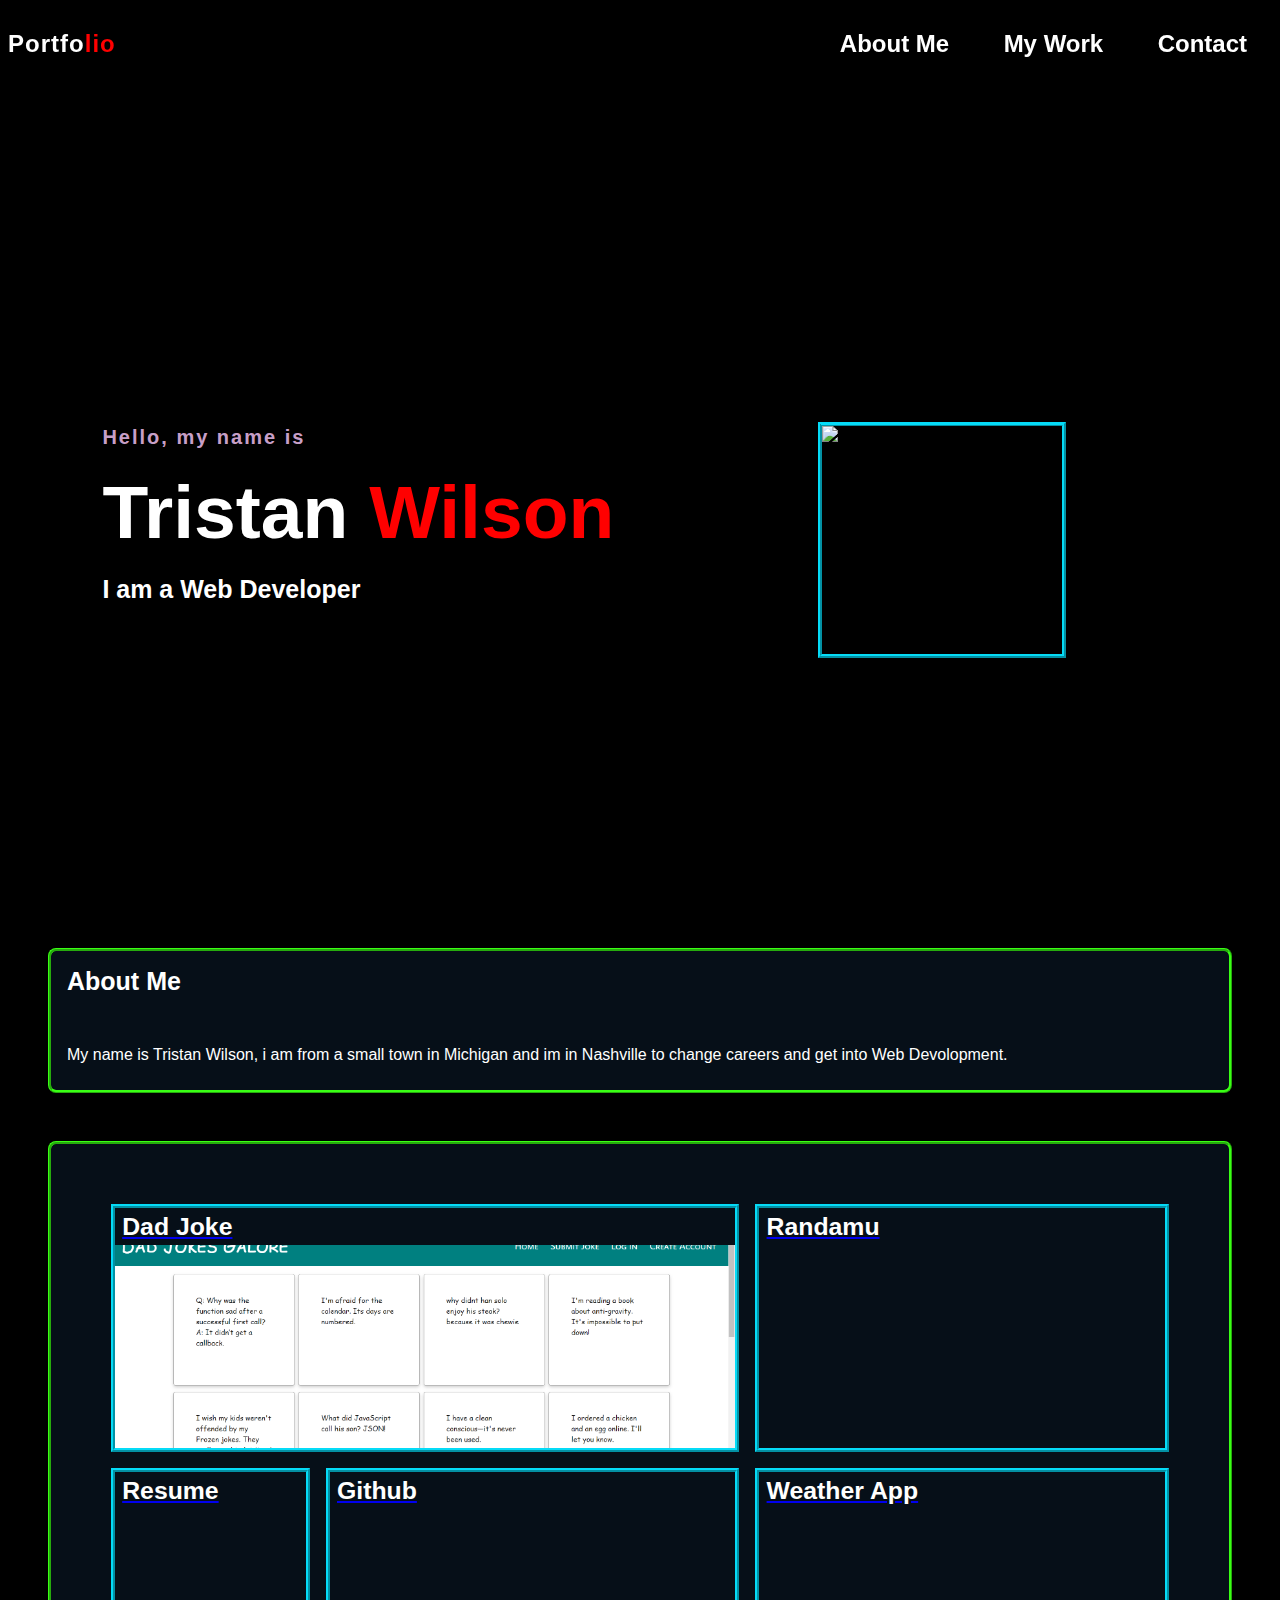
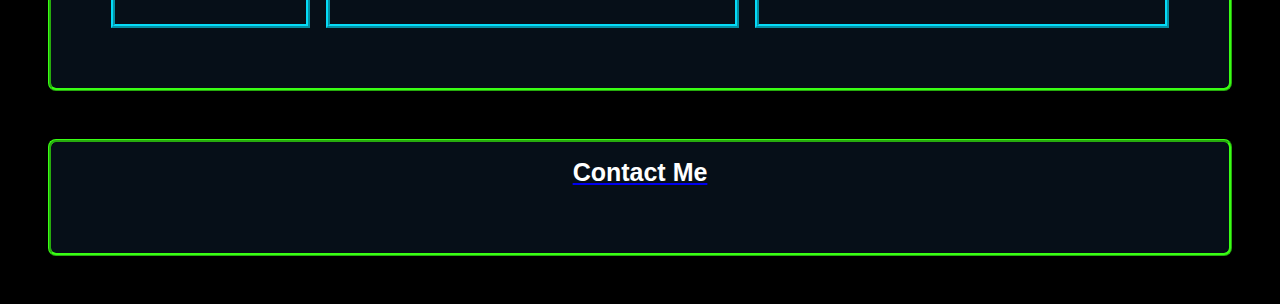
==== commit d00b046d: "Merge pull request #1 from TristanW63/update" ====
--- a/index.html
+++ b/index.html
@@ -52,24 +52,24 @@
             <a href="https://docs.google.com/document/d/1aMOs_a-oA1tGP4D75vxzP4PNgxoMN6R_hvYn6BngvIM/edit?usp=sharing" target="_blank" class="resume1">
                 <h3>Resume</h3>
               </a>
-            <a href="https://tristanw63.github.io/Weather-Dashboard/" target="_blank" class="weatherapp">
-                <h3>Weather App</h3>
+            <a href="https://dadjokesgalore.herokuapp.com/" target="_blank" class="weatherapp">
+                <h3>Dad Joke</h3>
               </a>
  
 <!--Start of my work section-->
 <a id="github" href="https://github.com/TristanW63" target="_blank" class="myworkpic">
     <h3>Github</h3>
-            </a>
+            </a> 
 <!--Start of resume section-->
-<a id="resume" href="https://tristanw63.github.io/Code-Quiz/" target="_blank" class="quiz"> 
-    <h3>Code Quiz</h3>
+<a id="resume" href="https://tristanw63.github.io/Weather-Dashboard/" target="_blank" class="quiz"> 
+    <h3>Weather App</h3>
         </a>
       </section>
 </div>
 <!--start of contact section-->
 <div class="contact">
 <section id="contact">
-    <a href="mailto:tristan_wilson_63@yahoo.com" target="_blank" class="contactlink">
+    <a href="mailto:tristanawilson63@gmail.com" target="_blank" class="contactlink">
         <h3>Contact Me</h3>
     </a>
 </section>
--- a/style.css
+++ b/style.css
@@ -21,7 +21,7 @@
 }
 /* header/nav bar*/
 nav {
-    background-color: #060f18;
+    background-color: transparent;
     display: flex;
     align-items: center;
     justify-content: space-between;
@@ -34,6 +34,7 @@
 /*Profile picture*/
 .pic {
     width: 25%;
+    outline: 0.3rem ridge #05dbf7 ;
 }
 /*used for sticky header*/
 .sticky {
@@ -64,6 +65,7 @@
     text-decoration: none;
     font-weight: bold;
     text-transform: capitalize;
+    font-size: 1.5rem;
 }
 
 nav ul li a:hover {
@@ -83,47 +85,71 @@
 }
 
 /*layout within main layout*/
-.gitpic {
-    width: 100%;
-    height: 100%;
-    outline: 0.3rem ridge #05dbf7;
-    grid-column: 1/6;
+.password {
+    width: 100%;
+    height: 100%;
+    outline: 0.3rem ridge #05dbf7;
+    grid-column: 4/6;
     grid-row: 1/4;
-    background-image: url(./images/Screenshot\ 2022-08-08\ 140519.png);
-}
-
-.main .gitpic:hover {
+    background-image: url(./images/2022-09-19.png);
+    background-size: 100%;
+}
+.weatherapp {
+    width: 100%;
+    height: 100%;
+    outline: 0.3rem ridge #05dbf7;
+    grid-column: 1/4;
+    grid-row: 1/4;
+    background-image: url(./images/Screenshot.png);
+    background-size: 100%;
+}
+
+.myworkpic {
+    width: 100%;
+    height: 100%;
+    outline: 0.3rem ridge #05dbf7;
+    grid-column: 2/4;
+    grid-row: 4/6;
+    background-image: url(./images/GitHub-headpic.webp);
+    background-size: 100%;
+}
+
+.resume1 {
+    width: 100%;
+    height: 100%;
+    outline: 0.3rem ridge #05dbf7;
+    grid-column: 0/8;
+    grid-row: 4/6;
+    background-image: url(./images/resume-icon.webp);
+    background-size: 100%;
+}
+
+.quiz {
+    width: 100%;
+    height: 100%;
+    outline: 0.3rem ridge #05dbf7;
+    grid-column: 4/6;
+    grid-row: 4/6;
+    background-image: url(./images/2022-09-13.png);
+    background-size: 100%;
+    
+}
+
+.main .password:hover,
+.main .weatherapp:hover,
+.main .resume1:hover,
+.main .myworkpic:hover,
+.main .quiz:hover {
     transform: scale(101%);
     filter: brightness(150%);
     box-shadow: 0 0 0 7px #05dbf7;
 }
 
-.main .myworkpic:hover {
-    transform: scale(101%);
-    filter: brightness(150%);
-    box-shadow: 0 0 0 7px #05dbf7;
-}
-
-.main .resumepic:hover {
-    transform: scale(101%);
-    filter: brightness(150%);
-    box-shadow: 0 0 0 7px #05dbf7;
-} 
-
-.gitpic h3 {
-    font-size: 1.55rem;
-    
-}
-
-.myworkpic h3 {
-    font-size: 1.55rem;
-}
-
-.resumepic h3 {
-    font-size: 1.55rem;
-}
-
-.aboutme h3 {
+.myworkpic h3,
+.password h3,
+.weatherapp h3,
+.resume1 h3,
+.quiz h3 {
     font-size: 1.55rem;
 }
 
@@ -136,14 +162,6 @@
     flex-wrap: wrap;
 }
 
-.myworkpic {
-    width: 100%;
-    height: 100%;
-    outline: 0.3rem ridge #05dbf7;
-    grid-column: 1/4;
-    grid-row: 4/6;
-    background-image: url(./images/GitHub-headpic.webp)
-}
 
 .aboutme {
     background-color: #060f18;
@@ -168,14 +186,6 @@
     margin-bottom: 10px;
 }
 
-.resumepic {
-    width: 100%;
-    height: 100%;
-    outline: 0.3rem ridge #05dbf7;
-    grid-column: 4/6;
-    grid-row: 4/6;
-    background-image: url(./images/resume.jpg);
-}
 /*main section layout*/
 .main {
     background-color: #060f18;
@@ -247,9 +257,46 @@
 }
 
 @media screen and (max-width: 728px) {
-   .gitpic h3,
-   .myworkpic h3,
-   .resumepic h3 {
+    .myworkpic h3,
+    .password h3,
+    .weatherapp h3,
+    .resume1 h3,
+    .quiz h3{
     font-size: 1.1625rem;
     }
-}+}
+
+@media screen and (max-width: 650px) {
+    nav ul li a {
+font-size: 1rem;
+    }
+    
+}
+
+@media screen and (max-width: 500px) {
+    .myworkpic h3,
+    .password h3,
+    .weatherapp h3,
+    .resume1 h3,
+    .quiz h3,
+    nav ul li a {
+     font-size: .75rem;
+     }
+ }
+
+@media screen and (max-width: 500px) {
+    .logo
+    {
+     font-size: 1.094rem;
+     }
+ }
+
+ @media screen and (max-width: 420px) {
+    .myworkpic h3,
+.password h3,
+.weatherapp h3,
+.resume1 h3,
+.quiz h3 {
+     font-size: .5rem;
+     }
+ }